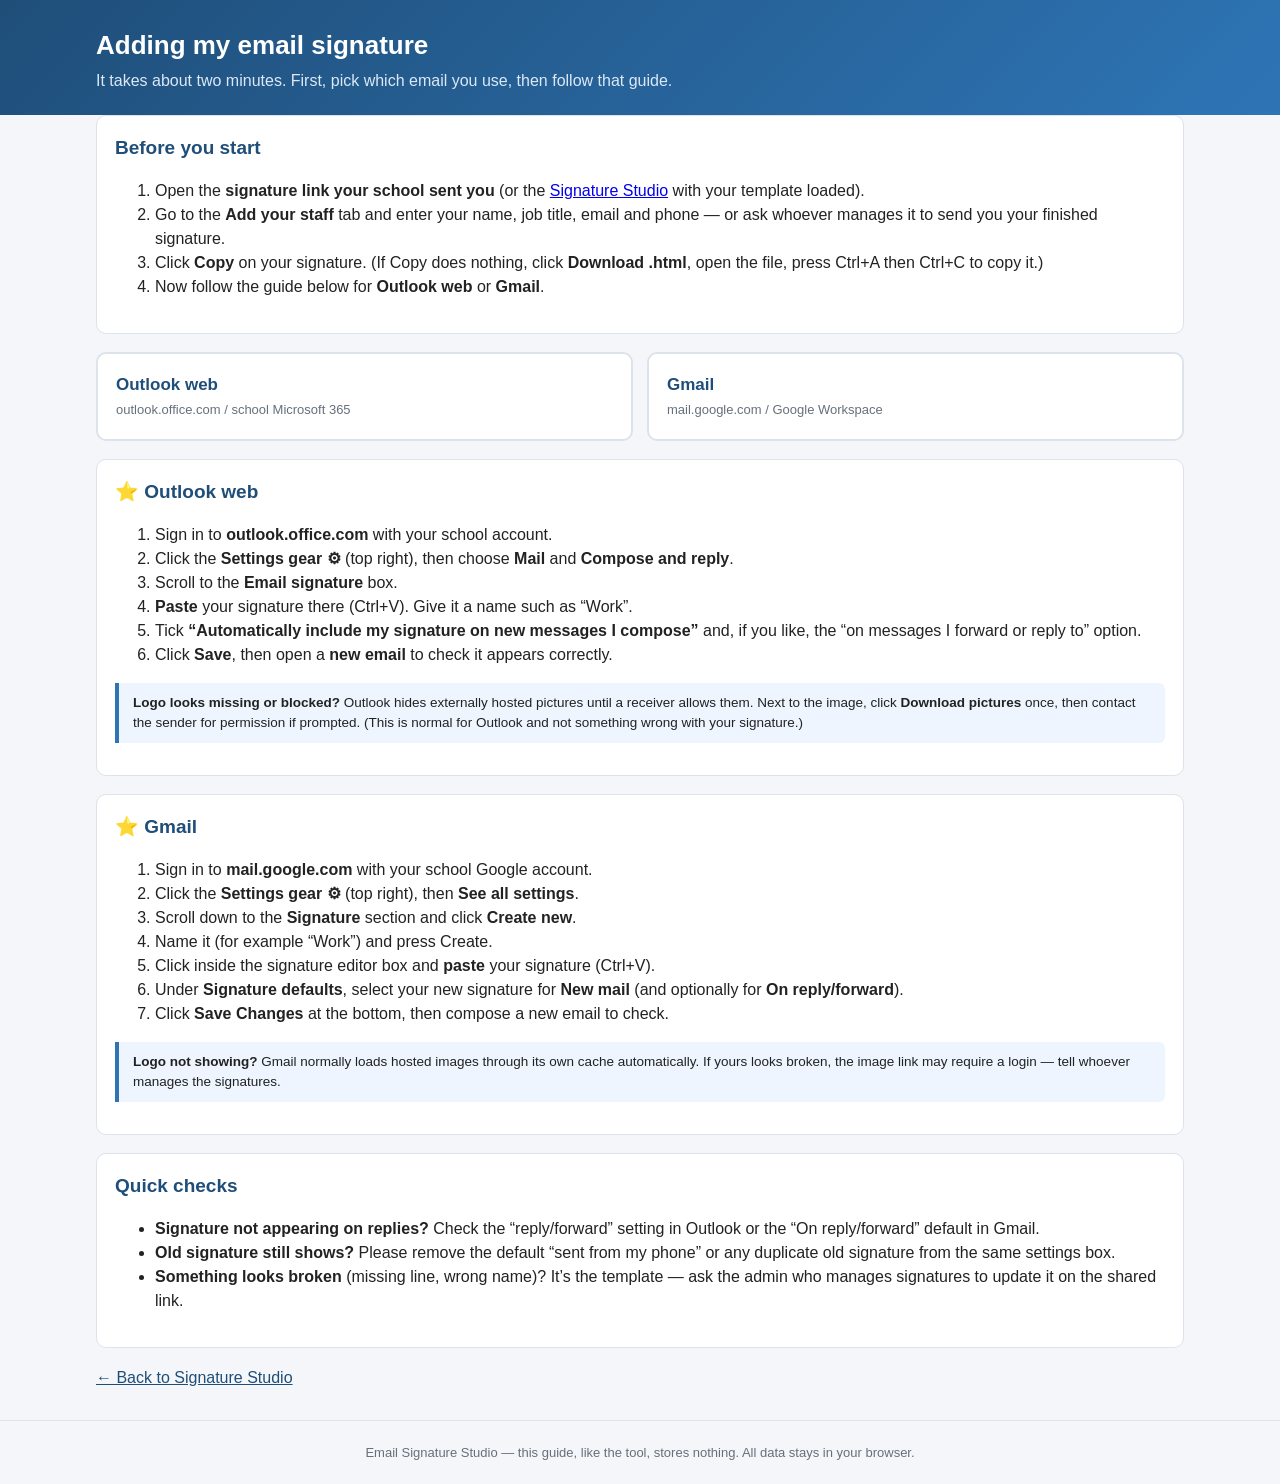
==== staff-guide.html @ f079d38e "Email Signature Studio - static school signature generator" ====
<!doctype html>
<html lang="en-GB">
<head>
  <meta charset="utf-8">
  <meta name="viewport" content="width=device-width, initial-scale=1">
  <title>Staff guide &mdash; add your email signature</title>
  <meta name="description" content="How to add your school email signature &mdash; choose Outlook web or Gmail and follow the steps.">
  <link rel="stylesheet" href="css/style.css?v=4">
</head>
<body>

  <header class="top">
    <div class="container">
      <h1>Adding my email signature</h1>
      <p class="tagline">It takes about two minutes. First, pick which email you use, then follow that guide.</p>
    </div>
  </header>

  <div class="container">

    <section class="panel" id="before-you-start">
      <h2>Before you start</h2>
      <ol>
        <li>Open the <strong>signature link your school sent you</strong> (or the <a href="index.html">Signature Studio</a> with your template loaded).</li>
        <li>Go to the <strong>Add your staff</strong> tab and enter your name, job title, email and phone &mdash; or ask whoever manages it to send you your finished signature.</li>
        <li>Click <strong>Copy</strong> on your signature. (If Copy does nothing, click <strong>Download .html</strong>, open the file, press Ctrl+A then Ctrl+C to copy it.)</li>
        <li>Now follow the guide below for <strong>Outlook web</strong> or <strong>Gmail</strong>.</li>
      </ol>
    </section>

    <nav class="choice-cards">
      <a href="#outlook" class="choice-card">
        <span class="choice-title">Outlook web</span>
        <span class="choice-sub">outlook.office.com / school Microsoft 365</span>
      </a>
      <a href="#gmail" class="choice-card">
        <span class="choice-title">Gmail</span>
        <span class="choice-sub">mail.google.com / Google Workspace</span>
      </a>
    </nav>

    <!-- OUTLOOK -->
    <section class="panel" id="outlook">
      <h2>&#11088; Outlook web</h2>
      <ol>
        <li>Sign in to <strong>outlook.office.com</strong> with your school account.</li>
        <li>Click the <strong>Settings gear &#9881;</strong> (top right), then choose <strong>Mail</strong> and <strong>Compose and reply</strong>.</li>
        <li>Scroll to the <strong>Email signature</strong> box.</li>
        <li><strong>Paste</strong> your signature there (Ctrl+V). Give it a name such as &ldquo;Work&rdquo;.</li>
        <li>Tick <strong>&ldquo;Automatically include my signature on new messages I compose&rdquo;</strong> and, if you like, the &ldquo;on messages I forward or reply to&rdquo; option.</li>
        <li>Click <strong>Save</strong>, then open a <strong>new email</strong> to check it appears correctly.</li>
      </ol>
      <div class="tip">
        <strong>Logo looks missing or blocked?</strong> Outlook hides externally hosted pictures until a receiver allows them. Next to the image, click <strong>Download pictures</strong> once, then contact the sender for permission if prompted. (This is normal for Outlook and not something wrong with your signature.)
      </div>
    </section>

    <!-- GMAIL -->
    <section class="panel" id="gmail">
      <h2>&#11088; Gmail</h2>
      <ol>
        <li>Sign in to <strong>mail.google.com</strong> with your school Google account.</li>
        <li>Click the <strong>Settings gear &#9881;</strong> (top right), then <strong>See all settings</strong>.</li>
        <li>Scroll down to the <strong>Signature</strong> section and click <strong>Create new</strong>.</li>
        <li>Name it (for example &ldquo;Work&rdquo;) and press Create.</li>
        <li>Click inside the signature editor box and <strong>paste</strong> your signature (Ctrl+V).</li>
        <li>Under <strong>Signature defaults</strong>, select your new signature for <strong>New mail</strong> (and optionally for <strong>On reply/forward</strong>).</li>
        <li>Click <strong>Save Changes</strong> at the bottom, then compose a new email to check.</li>
      </ol>
      <div class="tip">
        <strong>Logo not showing?</strong> Gmail normally loads hosted images through its own cache automatically. If yours looks broken, the image link may require a login &mdash; tell whoever manages the signatures.
      </div>
    </section>

    <section class="panel">
      <h2>Quick checks</h2>
      <ul>
        <li><strong>Signature not appearing on replies?</strong> Check the &ldquo;reply/forward&rdquo; setting in Outlook or the &ldquo;On reply/forward&rdquo; default in Gmail.</li>
        <li><strong>Old signature still shows?</strong> Please remove the default &ldquo;sent from my phone&rdquo; or any duplicate old signature from the same settings box.</li>
        <li><strong>Something looks broken</strong> (missing line, wrong name)? It&rsquo;s the template &mdash; ask the admin who manages signatures to update it on the shared link.</li>
      </ul>
    </section>

    <nav class="back-link">
      <a href="index.html">&larr; Back to Signature Studio</a>
    </nav>
  </div>

  <footer class="foot">
    <div class="container">
      Email Signature Studio &mdash; this guide, like the tool, stores nothing. All data stays in your browser.
    </div>
  </footer>

</body>
</html>
---- css/style.css ----
:root{
  --primary: #1f4e79;
  --accent: #2e75b6;
  --bg: #f4f6f9;
  --card: #ffffff;
  --text: #222222;
  --muted: #66707a;
  --border: #dde3ea;
  --ok: #2f7d32;
  --warn: #b26a00;
}

*{ box-sizing: border-box; }

body{
  margin: 0;
  font-family: 'Segoe UI', Roboto, Arial, Helvetica, sans-serif;
  background: var(--bg);
  color: var(--text);
  line-height: 1.5;
}

.container{ max-width: 1120px; margin: 0 auto; padding: 0 16px; }

header.top{
  background: linear-gradient(135deg, #1f4e79, #2e75b6);
  color: #fff;
  padding: 26px 0 22px;
}
header.top h1{ margin: 0 0 4px; font-size: 26px; }
.tagline{ margin: 0; color: #dbe9f7; }
.privacy-note{
  margin: 12px 0 0;
  font-size: 13px;
  background: rgba(255,255,255,.12);
  border-radius: 6px;
  padding: 8px 12px;
  display: inline-block;
}

.tabs{
  display: flex;
  gap: 8px;
  flex-wrap: wrap;
  margin: 18px 0;
}
.tab-btn{
  font: inherit;
  border: 1px solid var(--border);
  background: var(--card);
  color: var(--primary);
  padding: 10px 16px;
  border-radius: 8px;
  cursor: pointer;
  text-decoration: none;
}
.tab-btn.active{
  background: var(--primary);
  color: #fff;
  border-color: var(--primary);
}
.tab-link{ text-decoration: none; margin-left: auto; }

.tab-panel{ display: none; }
.tab-panel.active{ display: block; }

.grid{ display: grid; grid-template-columns: 1fr 1fr; gap: 16px; }
.small-grid{ grid-template-columns: 1fr 1fr; gap: 10px; }
@media (max-width: 860px){
  .grid{ grid-template-columns: 1fr; }
}

.panel{
  background: var(--card);
  border: 1px solid var(--border);
  border-radius: 10px;
  padding: 18px;
  margin-bottom: 18px;
}
.panel h2{ margin: 0 0 14px; font-size: 19px; color: var(--primary); }
.panel h3{ margin: 18px 0 8px; font-size: 15px; }
.mt{ margin-top: 18px !important; }

.field{ margin-bottom: 12px; }
.field label{ display: block; font-weight: 600; font-size: 13px; margin-bottom: 4px; color: #333c46; }
input[type="text"], textarea{
  width: 100%;
  box-sizing: border-box;
  padding: 8px 10px;
  border: 1px solid var(--border);
  border-radius: 6px;
  font: inherit;
}
input[type="text"]:focus, textarea:focus{
  outline: 2px solid var(--accent);
  outline-offset: -1px;
}
textarea{
  font-family: Consolas, 'Courier New', monospace;
  font-size: 13px;
  min-height: 380px;
  resize: vertical;
  line-height: 1.45;
}

.btn{
  font: inherit;
  background: var(--primary);
  color: #fff;
  border: 0;
  padding: 9px 16px;
  border-radius: 6px;
  cursor: pointer;
  display: inline-block;
}
.btn:hover{ filter: brightness(1.08); }
.btn.ghost{
  background: #fff;
  color: var(--primary);
  border: 1px solid var(--primary);
}
.btn.danger-ghost{
  background: #fff;
  color: #b3261e;
  border: 1px solid #c9a09c;
}

.row-inline{ display: flex; align-items: center; gap: 10px; flex-wrap: wrap; }
.hint{ font-size: 12.5px; color: var(--muted); }
.hint code, code{ background: #eef1f5; padding: 1px 5px; border-radius: 4px; font-size: 12px; }

.chips{ display: flex; flex-wrap: wrap; gap: 6px; margin: 6px 0 10px; }
.chip{
  font: inherit;
  font-size: 12.5px;
  background: #eef4fb;
  color: var(--primary);
  border: 1px solid #c6d8ea;
  border-radius: 999px;
  padding: 4px 11px;
  cursor: pointer;
}
.chip:hover{ background: #d9e8f7; }

.save-row{ display: flex; gap: 8px; flex-wrap: wrap; align-items: center; margin-top: 12px; }

#results-bar{ margin-bottom: 6px; }
.checkbox{ font-size: 13px; color: var(--muted); display: inline-flex; align-items: center; gap: 6px; cursor: pointer; }

details.advanced{
  margin-top: 18px;
  border: 1px dashed var(--border);
  border-radius: 8px;
  padding: 10px 12px;
}
details.advanced summary{
  cursor: pointer;
  font-weight: 600;
  color: var(--primary);
  font-size: 14px;
  user-select: none;
}
details.advanced summary:hover{ text-decoration: underline; }
details.advanced[open]{ border-style: solid; }

.preview-frame{
  width: 100%;
  height: 300px;
  border: 1px solid var(--border);
  border-radius: 8px;
  background: #fff;
}

.tip{
  background: #eef5ff;
  border-left: 4px solid var(--accent);
  padding: 10px 14px;
  border-radius: 0 6px 6px 0;
  margin: 14px 0;
  font-size: 13.5px;
}
.tip ul{ margin: 6px 0 0; padding-left: 18px; }
.tip li{ margin: 3px 0; }

.toast{
  min-height: 18px;
  font-size: 13px;
  margin: 10px 0 0;
  color: var(--ok);
}

.card{
  border: 1px solid var(--border);
  border-radius: 10px;
  background: #fff;
  margin-bottom: 14px;
  padding: 12px;
}
.card-head{ display: flex; justify-content: space-between; gap: 10px; align-items: baseline; flex-wrap: wrap; }
.card-head h4{ margin: 0; font-size: 14.5px; }
.card-head .who{ color: var(--muted); font-size: 12.5px; }
.card .preview-frame{ height: 150px; margin: 10px 0; }
.card-actions{ display: flex; gap: 8px; flex-wrap: wrap; }

.empty-hint{ color: var(--muted); font-size: 13.5px; }

.faq p{ background: #fbfcfe; border: 1px solid var(--border); border-radius: 8px; padding: 10px 12px; font-size: 13.5px; }

.choice-cards{ display: grid; grid-template-columns: 1fr 1fr; gap: 14px; margin: 18px 0; }
@media (max-width: 640px){ .choice-cards{ grid-template-columns: 1fr; } }
.choice-card{
  display: block;
  background: var(--card);
  border: 2px solid var(--border);
  border-radius: 10px;
  padding: 18px;
  text-decoration: none;
  color: var(--text);
}
.choice-card:hover{ border-color: var(--accent); }
.choice-title{ display: block; font-size: 17px; font-weight: 700; color: var(--primary); }
.choice-sub{ font-size: 13px; color: var(--muted); }

.back-link{ margin: 8px 0 26px; }
.back-link a{ color: var(--primary); }

.foot{
  margin-top: 30px;
  padding: 22px 0;
  border-top: 1px solid var(--border);
  color: var(--muted);
  font-size: 13px;
  text-align: center;
}
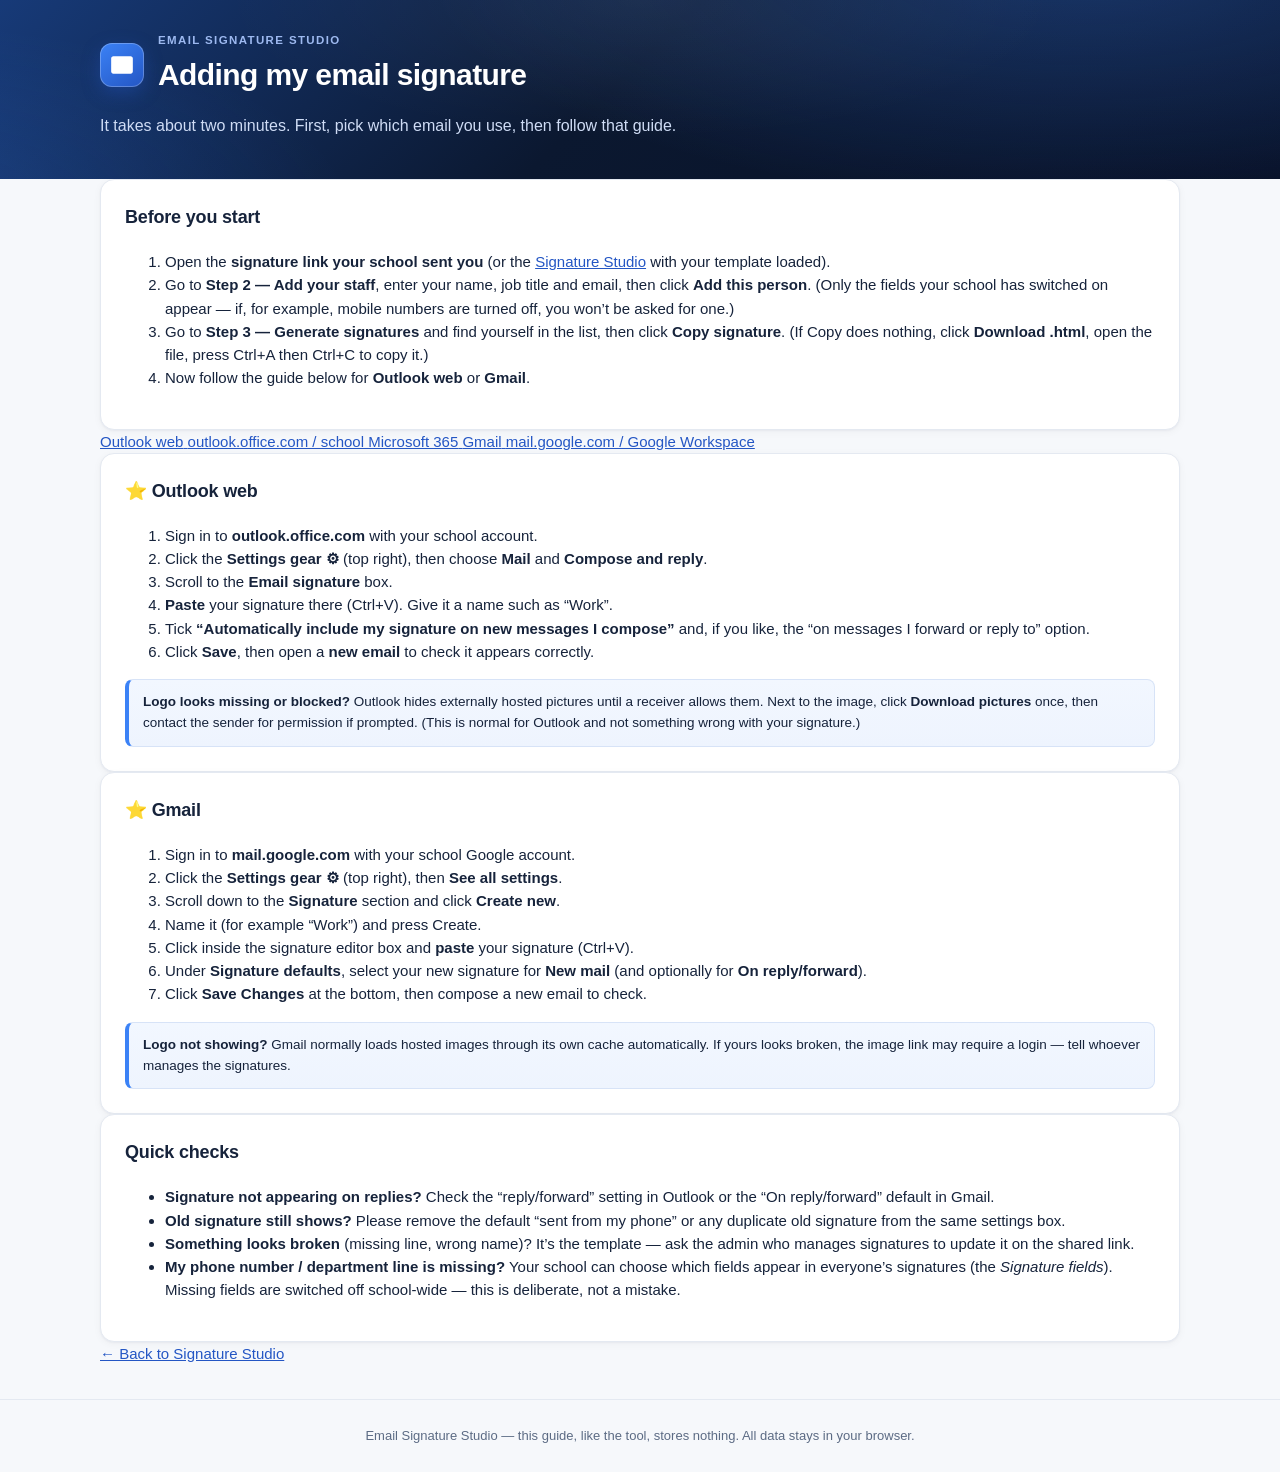
==== commit 8f41c131: "Add 3-step workflow with field controls, staff table and signature exports" ====
--- a/staff-guide.html
+++ b/staff-guide.html
@@ -1,17 +1,25 @@
-<!doctype html>
+﻿<!doctype html>
 <html lang="en-GB">
 <head>
   <meta charset="utf-8">
   <meta name="viewport" content="width=device-width, initial-scale=1">
   <title>Staff guide &mdash; add your email signature</title>
   <meta name="description" content="How to add your school email signature &mdash; choose Outlook web or Gmail and follow the steps.">
-  <link rel="stylesheet" href="css/style.css?v=4">
+  <link rel="stylesheet" href="css/style.css?v=7">
 </head>
 <body>
 
-  <header class="top">
+<header class="top">
     <div class="container">
-      <h1>Adding my email signature</h1>
+      <div class="brand">
+        <a class="mark" href="index.html" aria-label="Email Signature Studio home" title="Back to Email Signature Studio">
+          <svg viewBox="0 0 24 24"><path d="M20 4H4c-1.1 0-2 .9-2 2v12c0 1.1.9 2 2 2h16c1.1 0 2-.9 2-2V6c0-1.1-.9-2-2-2zm0 2 0 .1L12 12 4 6.1V6l8 5.9L20 6z"/><path d="M4 8.5 12 14l8-5.5V18H4V8.5z"/></svg>
+        </a>
+        <div>
+          <p class="eyebrow">Email Signature Studio</p>
+          <h1>Adding my email signature</h1>
+        </div>
+      </div>
       <p class="tagline">It takes about two minutes. First, pick which email you use, then follow that guide.</p>
     </div>
   </header>
@@ -19,11 +27,11 @@
   <div class="container">
 
     <section class="panel" id="before-you-start">
-      <h2>Before you start</h2>
+<h2>Before you start</h2>
       <ol>
         <li>Open the <strong>signature link your school sent you</strong> (or the <a href="index.html">Signature Studio</a> with your template loaded).</li>
-        <li>Go to the <strong>Add your staff</strong> tab and enter your name, job title, email and phone &mdash; or ask whoever manages it to send you your finished signature.</li>
-        <li>Click <strong>Copy</strong> on your signature. (If Copy does nothing, click <strong>Download .html</strong>, open the file, press Ctrl+A then Ctrl+C to copy it.)</li>
+        <li>Go to <strong>Step 2 &mdash; Add your staff</strong>, enter your name, job title and email, then click <strong>Add this person</strong>. (Only the fields your school has switched on appear &mdash; if, for example, mobile numbers are turned off, you won&rsquo;t be asked for one.)</li>
+        <li>Go to <strong>Step 3 &mdash; Generate signatures</strong> and find yourself in the list, then click <strong>Copy signature</strong>. (If Copy does nothing, click <strong>Download .html</strong>, open the file, press Ctrl+A then Ctrl+C to copy it.)</li>
         <li>Now follow the guide below for <strong>Outlook web</strong> or <strong>Gmail</strong>.</li>
       </ol>
     </section>
@@ -78,6 +86,7 @@
         <li><strong>Signature not appearing on replies?</strong> Check the &ldquo;reply/forward&rdquo; setting in Outlook or the &ldquo;On reply/forward&rdquo; default in Gmail.</li>
         <li><strong>Old signature still shows?</strong> Please remove the default &ldquo;sent from my phone&rdquo; or any duplicate old signature from the same settings box.</li>
         <li><strong>Something looks broken</strong> (missing line, wrong name)? It&rsquo;s the template &mdash; ask the admin who manages signatures to update it on the shared link.</li>
+        <li><strong>My phone number / department line is missing?</strong> Your school can choose which fields appear in everyone&rsquo;s signatures (the <em>Signature fields</em>). Missing fields are switched off school-wide &mdash; this is deliberate, not a mistake.</li>
       </ul>
     </section>
 
@@ -93,4 +102,4 @@
   </footer>
 
 </body>
-</html>+</html>
--- a/css/style.css
+++ b/css/style.css
@@ -1,234 +1,680 @@
 :root{
-  --primary: #1f4e79;
-  --accent: #2e75b6;
-  --bg: #f4f6f9;
-  --card: #ffffff;
-  --text: #222222;
-  --muted: #66707a;
-  --border: #dde3ea;
-  --ok: #2f7d32;
-  --warn: #b26a00;
+  --brand: #2456c4;
+  --brand-2: #3b82f6;
+  --navy: #0b1830;
+  --navy-2: #173a78;
+  --ink: #16233b;
+  --muted: #5c6b84;
+  --bg: #f6f8fb;
+  --surface: #ffffff;
+  --line: #e4e9f1;
+  --soft: #f0f4fa;
+  --ok: #178a4b;
+  --danger: #c0392b;
+  --shadow-sm: 0 1px 2px rgba(11,24,48,.04), 0 2px 8px rgba(11,24,48,.04);
+  --shadow-md: 0 1px 2px rgba(11,24,48,.05), 0 10px 24px rgba(11,24,48,.07);
+  --radius: 14px;
+  --radius-sm: 10px;
 }
 
 *{ box-sizing: border-box; }
+
+html{ -webkit-text-size-adjust: 100%; }
 
 body{
   margin: 0;
-  font-family: 'Segoe UI', Roboto, Arial, Helvetica, sans-serif;
+  font-family: "Segoe UI", Roboto, "Helvetica Neue", Arial, sans-serif;
   background: var(--bg);
-  color: var(--text);
-  line-height: 1.5;
-}
-
-.container{ max-width: 1120px; margin: 0 auto; padding: 0 16px; }
+  color: var(--ink);
+  line-height: 1.55;
+  font-size: 15px;
+  -webkit-font-smoothing: antialiased;
+}
+
+.container{ max-width: 1120px; margin: 0 auto; padding: 0 20px; }
+
+a{ color: var(--brand); }
+a:hover{ text-decoration: none; }
+
+/* ---------------- Header ---------------- */
 
 header.top{
-  background: linear-gradient(135deg, #1f4e79, #2e75b6);
+  position: relative;
   color: #fff;
-  padding: 26px 0 22px;
-}
-header.top h1{ margin: 0 0 4px; font-size: 26px; }
-.tagline{ margin: 0; color: #dbe9f7; }
-.privacy-note{
-  margin: 12px 0 0;
+  padding: 32px 0 40px;
+  overflow: hidden;
+  background:
+    radial-gradient(1100px 400px at 85% -20%, rgba(59,130,246,.30), transparent 60%),
+    radial-gradient(800px 320px at -10% 120%, rgba(59,130,246,.18), transparent 60%),
+    linear-gradient(135deg, var(--navy-2), var(--navy) 48%, #081127);
+}
+header.top::after{
+  content: "";
+  position: absolute;
+  inset: 0;
+  pointer-events: none;
+  background: radial-gradient(600px 200px at 50% 0%, rgba(255,255,255,.05), transparent 70%);
+}
+
+.brand{ display: flex; align-items: center; gap: 14px; }
+.mark{
+  width: 44px; height: 44px;
+  border-radius: 12px;
+  flex: 0 0 auto;
+  background: linear-gradient(145deg, var(--brand-2), var(--brand));
+  box-shadow: inset 0 0 0 1px rgba(255,255,255,.25), 0 6px 18px rgba(36,86,196,.40);
+  padding: 9px;
+}
+a.mark{ display: inline-block; text-decoration: none; }
+a.mark:hover{ filter: brightness(1.1); }
+.mark svg{ width: 100%; height: 100%; display: block; fill: #fff; }
+
+.eyebrow{
+  margin: 0 0 2px;
+  font-size: 11.5px;
+  font-weight: 700;
+  letter-spacing: .12em;
+  text-transform: uppercase;
+  color: #9db9f0;
+}
+
+header.top h1{
+  margin: 0;
+  font-size: 30px;
+  font-weight: 750;
+  letter-spacing: -.02em;
+}
+
+.tagline{
+  margin: 16px 0 0;
+  color: #cfdcf5;
+  font-size: 16px;
+}
+
+.badges{
+  list-style: none;
+  display: flex;
+  flex-wrap: wrap;
+  gap: 8px;
+  margin: 18px 0 0;
+  padding: 0;
+  position: relative;
+}
+.badge{
+  display: inline-flex;
+  align-items: center;
+  gap: 6px;
+  font-size: 12.5px;
+  font-weight: 600;
+  color: #eef4ff;
+  background: rgba(255,255,255,.10);
+  border: 1px solid rgba(255,255,255,.22);
+  border-radius: 999px;
+  padding: 5px 12px;
+}
+.badge svg{ width: 13px; height: 13px; fill: #a9c4f7; }
+
+/* ---------------- Stepper ---------------- */
+
+.stepper{
+  list-style: none;
+  display: grid;
+  grid-template-columns: repeat(3, 1fr);
+  gap: 0;
+  margin: 20px 0 0;
+  padding: 0;
+  background: var(--surface);
+  border: 1px solid var(--line);
+  border-radius: var(--radius);
+  box-shadow: var(--shadow-sm);
+  overflow: hidden;
+}
+.stepper li{ position: relative; }
+.stepper li + li::before{
+  content: "";
+  position: absolute;
+  left: 0;
+  top: 50%;
+  transform: translateY(-50%);
+  width: 1px;
+  height: 34px;
+  background: var(--line);
+}
+.stepper button{
+  display: flex;
+  align-items: center;
+  gap: 11px;
+  width: 100%;
+  padding: 13px 16px;
+  border: 0;
+  background: transparent;
+  font: inherit;
+  text-align: left;
+  cursor: pointer;
+  transition: background .15s ease;
+}
+.stepper button:hover{ background: var(--soft); }
+.stepper .num{
+  flex: 0 0 auto;
+  width: 26px;
+  height: 26px;
+  border-radius: 50%;
+  display: inline-flex;
+  align-items: center;
+  justify-content: center;
   font-size: 13px;
-  background: rgba(255,255,255,.12);
-  border-radius: 6px;
-  padding: 8px 12px;
-  display: inline-block;
-}
+  font-weight: 700;
+  color: var(--muted);
+  background: #eef2f8;
+  transition: all .15s ease;
+}
+.stepper .label{
+  display: block;
+  font-weight: 700;
+  font-size: 14px;
+  color: var(--muted);
+  transition: color .15s ease;
+}
+.stepper .sub{ display: block; font-size: 11.5px; color: var(--muted); }
+.stepper li.active button .num,
+.stepper li.active button .label{ color: var(--brand); }
+.stepper li.active .num{
+  background: linear-gradient(145deg, var(--brand-2), var(--brand));
+  color: #fff;
+  box-shadow: 0 4px 10px rgba(36,86,196,.35);
+}
+.stepper li.done .num{
+  background: var(--ok);
+  color: #fff;
+}
+.stepper li.done .num::after{ content: "\2713"; font-size: 13px; }
+.stepper li.done .label{ color: var(--ink); }
+@media (max-width: 640px){
+  .stepper{ grid-template-columns: 1fr; }
+  .stepper li + li::before{ display: none; }
+}
+
+/* ---------------- Tabs ---------------- */
 
 .tabs{
   display: flex;
-  gap: 8px;
+  gap: 4px;
   flex-wrap: wrap;
-  margin: 18px 0;
+  margin: 12px 0 20px;
+  padding: 4px;
+  background: var(--surface);
+  border: 1px solid var(--line);
+  border-radius: 12px;
+  box-shadow: var(--shadow-sm);
 }
 .tab-btn{
   font: inherit;
-  border: 1px solid var(--border);
-  background: var(--card);
-  color: var(--primary);
-  padding: 10px 16px;
-  border-radius: 8px;
+  font-weight: 600;
+  font-size: 14px;
+  border: 0;
+  background: transparent;
+  color: var(--muted);
+  padding: 9px 15px;
+  border-radius: 9px;
   cursor: pointer;
   text-decoration: none;
-}
+  transition: background .15s ease, color .15s ease;
+}
+.tab-btn:hover{ background: var(--soft); color: var(--ink); }
 .tab-btn.active{
-  background: var(--primary);
-  color: #fff;
-  border-color: var(--primary);
-}
-.tab-link{ text-decoration: none; margin-left: auto; }
+  background: #eef4ff;
+  color: var(--brand);
+}
+.tab-link{ margin-left: auto; display: inline-flex; align-items: center; gap: 7px; }
+.tab-link svg{ width: 14px; height: 14px; fill: currentColor; }
+
+/* ---------------- Panels & layout ---------------- */
 
 .tab-panel{ display: none; }
-.tab-panel.active{ display: block; }
-
-.grid{ display: grid; grid-template-columns: 1fr 1fr; gap: 16px; }
-.small-grid{ grid-template-columns: 1fr 1fr; gap: 10px; }
-@media (max-width: 860px){
+.tab-panel.active{ display: block; animation: fadeIn .22s ease; }
+
+@keyframes fadeIn{
+  from{ opacity: 0; transform: translateY(4px); }
+  to{ opacity: 1; transform: none; }
+}
+
+.grid{ display: grid; grid-template-columns: 1fr 1fr; gap: 18px; align-items: start; }
+.small-grid{ grid-template-columns: 1fr 1fr; gap: 12px 14px; }
+@media (max-width: 900px){
   .grid{ grid-template-columns: 1fr; }
 }
 
 .panel{
-  background: var(--card);
-  border: 1px solid var(--border);
-  border-radius: 10px;
-  padding: 18px;
-  margin-bottom: 18px;
-}
-.panel h2{ margin: 0 0 14px; font-size: 19px; color: var(--primary); }
-.panel h3{ margin: 18px 0 8px; font-size: 15px; }
-.mt{ margin-top: 18px !important; }
-
-.field{ margin-bottom: 12px; }
-.field label{ display: block; font-weight: 600; font-size: 13px; margin-bottom: 4px; color: #333c46; }
+  background: var(--surface);
+  border: 1px solid var(--line);
+  border-radius: var(--radius);
+  padding: 24px;
+  box-shadow: var(--shadow-sm);
+}
+.panel h2{
+  margin: 0 0 18px;
+  font-size: 18px;
+  font-weight: 750;
+  letter-spacing: -.01em;
+  color: var(--ink);
+}
+.block{ margin-bottom: 22px; }
+.block h3{ margin: 0 0 10px; font-size: 15px; font-weight: 750; }
+.block h3 .hint{ font-weight: 600; }
+.panel h3{ margin: 22px 0 8px; font-size: 15px; font-weight: 750; }
+.mt{ margin-top: 22px !important; }
+.mt-s{ margin-top: 14px; }
+
+.next-row{
+  display: flex;
+  justify-content: flex-end;
+  margin-top: 22px;
+  padding-top: 16px;
+  border-top: 1px solid var(--line);
+}
+@media (max-width: 640px){ .next-row{ justify-content: stretch; } .next-row .btn{ width: 100%; justify-content: center; } }
+
+/* ---------------- Fields ---------------- */
+
+.field{ margin-bottom: 14px; }
+.field label{
+  display: block;
+  font-weight: 600;
+  font-size: 13px;
+  margin-bottom: 5px;
+  color: #2c3a55;
+}
 input[type="text"], textarea{
   width: 100%;
   box-sizing: border-box;
-  padding: 8px 10px;
-  border: 1px solid var(--border);
-  border-radius: 6px;
+  padding: 10px 12px;
+  border: 1px solid #cfd8e6;
+  border-radius: var(--radius-sm);
   font: inherit;
-}
+  color: var(--ink);
+  background: #fff;
+  transition: border-color .15s ease, box-shadow .15s ease;
+}
+input[type="text"]::placeholder{ color: #9aa8bd; }
 input[type="text"]:focus, textarea:focus{
-  outline: 2px solid var(--accent);
-  outline-offset: -1px;
+  outline: none;
+  border-color: var(--brand);
+  box-shadow: 0 0 0 3px rgba(36,86,196,.14);
 }
 textarea{
-  font-family: Consolas, 'Courier New', monospace;
+  font-family: Consolas, "Courier New", monospace;
   font-size: 13px;
-  min-height: 380px;
+  line-height: 1.5;
+  min-height: 320px;
   resize: vertical;
-  line-height: 1.45;
-}
+  background: #fbfcfe;
+}
+input[type="color"]{
+  width: 48px; height: 40px;
+  border: 1px solid #cfd8e6;
+  border-radius: var(--radius-sm);
+  padding: 3px;
+  background: #fff;
+  cursor: pointer;
+}
+
+/* ---------------- Buttons ---------------- */
 
 .btn{
   font: inherit;
-  background: var(--primary);
+  font-weight: 650;
+  font-size: 14px;
   color: #fff;
+  background: var(--brand);
   border: 0;
-  padding: 9px 16px;
-  border-radius: 6px;
-  cursor: pointer;
-  display: inline-block;
-}
-.btn:hover{ filter: brightness(1.08); }
+  border-radius: 999px;
+  padding: 10px 18px;
+  cursor: pointer;
+  display: inline-flex;
+  align-items: center;
+  gap: 7px;
+  transition: background .12s ease, box-shadow .12s ease, transform .12s ease;
+}
+.btn:hover{ background: #1e4ab0; box-shadow: 0 4px 12px rgba(36,86,196,.28); }
+.btn:active{ transform: translateY(1px); }
+.btn:disabled{ opacity: .6; cursor: default; box-shadow: none; }
 .btn.ghost{
   background: #fff;
-  color: var(--primary);
-  border: 1px solid var(--primary);
-}
+  color: var(--brand);
+  box-shadow: inset 0 0 0 1px #c9d8f2;
+}
+.btn.ghost:hover{ background: #f4f8ff; box-shadow: inset 0 0 0 1px var(--brand); }
 .btn.danger-ghost{
   background: #fff;
-  color: #b3261e;
-  border: 1px solid #c9a09c;
-}
+  color: var(--danger);
+  box-shadow: inset 0 0 0 1px #e3c0bb;
+}
+.btn.danger-ghost:hover{ background: #fdf4f3; box-shadow: inset 0 0 0 1px var(--danger); }
+
+.link-btn{
+  font: inherit;
+  font-size: 13px;
+  font-weight: 600;
+  color: var(--brand);
+  background: none;
+  border: 0;
+  padding: 2px 6px;
+  cursor: pointer;
+  border-radius: 5px;
+}
+.link-btn:hover{ background: #eef4ff; }
+.link-btn.action-delete{ color: var(--danger); }
+.link-btn.action-delete:hover{ background: #fdf1f0; }
 
 .row-inline{ display: flex; align-items: center; gap: 10px; flex-wrap: wrap; }
-.hint{ font-size: 12.5px; color: var(--muted); }
-.hint code, code{ background: #eef1f5; padding: 1px 5px; border-radius: 4px; font-size: 12px; }
-
-.chips{ display: flex; flex-wrap: wrap; gap: 6px; margin: 6px 0 10px; }
+.hint{ font-size: 12.5px; color: var(--muted); line-height: 1.55; }
+.hint code, code{ background: var(--soft); padding: 1px 6px; border-radius: 5px; font-size: 12px; color: #33415e; }
+
+/* ---------------- Signature field toggles ---------------- */
+
+#field-toggles{
+  display: grid;
+  grid-template-columns: 1fr 1fr;
+  gap: 8px 14px;
+}
+@media (max-width: 640px){ #field-toggles{ grid-template-columns: 1fr; } }
+
+.field-toggle{
+  display: flex;
+  align-items: center;
+  gap: 11px;
+  padding: 9px 12px;
+  border: 1px solid var(--line);
+  border-radius: var(--radius-sm);
+  background: #fff;
+  cursor: pointer;
+  transition: border-color .15s ease, background .15s ease;
+  user-select: none;
+}
+.field-toggle:hover{ border-color: #c4d3ec; background: #fbfcff; }
+.field-toggle input{
+  position: absolute;
+  width: 1px;
+  height: 1px;
+  opacity: 0;
+  margin: 0;
+}
+.toggle-track{
+  flex: 0 0 auto;
+  width: 38px;
+  height: 22px;
+  border-radius: 999px;
+  background: #d6deeb;
+  position: relative;
+  transition: background .15s ease;
+}
+.toggle-track::after{
+  content: "";
+  position: absolute;
+  top: 2px;
+  left: 2px;
+  width: 18px;
+  height: 18px;
+  border-radius: 50%;
+  background: #fff;
+  box-shadow: 0 1px 3px rgba(11,24,48,.25);
+  transition: transform .15s ease;
+}
+.field-toggle input:checked + .toggle-track{ background: var(--brand); }
+.field-toggle input:checked + .toggle-track::after{ transform: translateX(16px); }
+.field-toggle input:focus-visible + .toggle-track{ box-shadow: 0 0 0 3px rgba(36,86,196,.25); }
+.toggle-text{ display: flex; flex-direction: column; line-height: 1.25; }
+.toggle-title{ font-weight: 650; font-size: 14px; color: var(--ink); }
+.toggle-group{
+  font-size: 11px;
+  color: var(--muted);
+  font-weight: 600;
+  margin-top: 1px;
+}
+.toggle-group::before{ content: ""; display: inline-block; width: 6px; height: 6px; border-radius: 50%; background: #b6c2d6; margin-right: 5px; vertical-align: 1px; }
+.field-toggle:has(input:checked) .toggle-group::before{ background: var(--brand-2); }
+
+/* ---------------- Privacy banner ---------------- */
+
+.privacy-banner{
+  display: flex;
+  gap: 13px;
+  align-items: flex-start;
+  background: #eef4fe;
+  border: 1px solid #d3e1f7;
+  border-radius: var(--radius);
+  padding: 14px 16px;
+  margin-bottom: 18px;
+}
+.pb-icon{ font-size: 20px; line-height: 1.3; }
+.pb-body > strong{ font-size: 14px; color: var(--ink); }
+.pb-body p{ margin: 3px 0 0; font-size: 13px; color: var(--muted); }
+.pb-body details{ margin-top: 8px; }
+.pb-body summary{ cursor: pointer; font-size: 12.5px; font-weight: 650; color: var(--brand); }
+.pb-body summary:hover{ text-decoration: underline; }
+.pb-body details[open] summary{ margin-bottom: 6px; }
+
+/* ---------------- Chips & advanced ---------------- */
+
+.chips{ display: flex; flex-wrap: wrap; gap: 6px; margin: 8px 0 12px; }
 .chip{
   font: inherit;
   font-size: 12.5px;
-  background: #eef4fb;
-  color: var(--primary);
-  border: 1px solid #c6d8ea;
+  font-weight: 600;
+  color: #3c4f77;
+  background: var(--surface);
+  border: 1px solid var(--line);
   border-radius: 999px;
-  padding: 4px 11px;
-  cursor: pointer;
-}
-.chip:hover{ background: #d9e8f7; }
-
-.save-row{ display: flex; gap: 8px; flex-wrap: wrap; align-items: center; margin-top: 12px; }
-
-#results-bar{ margin-bottom: 6px; }
-.checkbox{ font-size: 13px; color: var(--muted); display: inline-flex; align-items: center; gap: 6px; cursor: pointer; }
+  padding: 5px 12px;
+  cursor: pointer;
+  transition: all .12s ease;
+}
+.chip:hover{ border-color: var(--brand); color: var(--brand); background: #f4f8ff; }
+
+.save-row{ display: flex; gap: 8px; flex-wrap: wrap; align-items: center; margin-bottom: 12px; }
 
 details.advanced{
-  margin-top: 18px;
-  border: 1px dashed var(--border);
-  border-radius: 8px;
-  padding: 10px 12px;
-}
+  border: 1px dashed #ccd6e5;
+  border-radius: var(--radius-sm);
+  padding: 12px 14px;
+  background: #fbfcfe;
+}
+details.advanced[open]{ background: var(--surface); border-style: solid; border-color: var(--line); }
 details.advanced summary{
   cursor: pointer;
-  font-weight: 600;
-  color: var(--primary);
+  font-weight: 700;
+  color: var(--brand);
   font-size: 14px;
   user-select: none;
-}
+  display: inline-flex;
+  align-items: center;
+  gap: 8px;
+}
+details.advanced summary svg{ width: 14px; height: 14px; fill: var(--brand); }
 details.advanced summary:hover{ text-decoration: underline; }
-details.advanced[open]{ border-style: solid; }
-
+details.advanced summary::-webkit-details-marker{ display: none; }
+
+/* ---------------- Toast ---------------- */
+
+.toast{
+  min-height: 20px;
+  font-size: 13px;
+  margin: 12px 0 0;
+  color: var(--ok);
+  font-weight: 600;
+}
+
+/* ---------------- Email-style preview ---------------- */
+
+.email-frame{
+  border: 1px solid var(--line);
+  border-radius: var(--radius-sm);
+  background: #fff;
+  box-shadow: var(--shadow-sm);
+  overflow: hidden;
+}
+.email-bar{
+  display: flex;
+  gap: 8px;
+  align-items: center;
+  flex-wrap: wrap;
+  padding: 8px 14px;
+  background: #f5f7fb;
+  border-bottom: 1px solid var(--line);
+  font-size: 12px;
+  color: var(--muted);
+}
+.email-bar span{
+  background: #fff;
+  border: 1px solid var(--line);
+  border-radius: 6px;
+  padding: 2px 8px;
+  font-weight: 600;
+}
+.email-canvas{
+  background:
+    radial-gradient(#e8edf6 1px, transparent 1px);
+  background-size: 14px 14px;
+  padding: 14px;
+}
 .preview-frame{
   width: 100%;
-  height: 300px;
-  border: 1px solid var(--border);
+  height: 320px;
+  border: 1px solid var(--line);
   border-radius: 8px;
   background: #fff;
-}
+  box-shadow: var(--shadow-sm);
+}
+.sig-frame{ height: 160px; margin: 12px 0; }
+
+/* ---------------- Tips ---------------- */
 
 .tip{
-  background: #eef5ff;
-  border-left: 4px solid var(--accent);
-  padding: 10px 14px;
-  border-radius: 0 6px 6px 0;
-  margin: 14px 0;
+  background: linear-gradient(180deg, #f2f7ff, #eef4fe);
+  border: 1px solid #d7e3f7;
+  border-left: 4px solid var(--brand-2);
+  border-radius: 8px;
+  padding: 12px 14px;
+  margin: 16px 0 0;
   font-size: 13.5px;
 }
 .tip ul{ margin: 6px 0 0; padding-left: 18px; }
 .tip li{ margin: 3px 0; }
 
-.toast{
-  min-height: 18px;
+/* ---------------- Staff table ---------------- */
+
+.table-wrap{ overflow-x: auto; margin-top: 6px; }
+.staff-table{ width: 100%; border-collapse: collapse; font-size: 13.5px; }
+.staff-table th{
+  text-align: left;
+  font-size: 11px;
+  font-weight: 700;
+  text-transform: uppercase;
+  letter-spacing: .05em;
+  color: var(--muted);
+  padding: 8px 10px;
+  border-bottom: 1px solid var(--line);
+  white-space: nowrap;
+}
+.staff-table td{
+  padding: 10px;
+  border-bottom: 1px solid #eef1f6;
+  vertical-align: middle;
+}
+.staff-table tbody tr{ transition: background .12s ease; }
+.staff-table tbody tr:hover{ background: #f8fafd; }
+.staff-table tbody tr:last-child td{ border-bottom: 0; }
+.status-chip{
+  display: inline-block;
+  font-size: 11.5px;
+  font-weight: 700;
+  color: var(--ok);
+  background: #e6f4ec;
+  border: 1px solid #bfe3ce;
+  border-radius: 999px;
+  padding: 2px 10px;
+  white-space: nowrap;
+}
+.row-actions{ white-space: nowrap; text-align: right; }
+
+.empty-hint{ color: var(--muted); font-size: 13.5px; }
+
+/* ---------------- Result tools & signature cards ---------------- */
+
+.result-tools{
+  display: flex;
+  align-items: center;
+  justify-content: space-between;
+  gap: 12px;
+  flex-wrap: wrap;
+  padding: 12px 14px;
+  background: #f8fafd;
+  border: 1px solid var(--line);
+  border-radius: var(--radius-sm);
+  margin-bottom: 16px;
+}
+.result-count{ font-size: 14px; color: var(--ink); }
+
+.checkbox{
   font-size: 13px;
-  margin: 10px 0 0;
-  color: var(--ok);
-}
+  color: var(--muted);
+  display: inline-flex;
+  align-items: center;
+  gap: 6px;
+  cursor: pointer;
+}
+.checkbox input{ accent-color: var(--brand); width: 15px; height: 15px; }
+
+#zip-hint{ margin: 0 0 14px; }
 
 .card{
-  border: 1px solid var(--border);
+  border: 1px solid var(--line);
+  border-radius: var(--radius);
+  background: var(--surface);
+  margin-bottom: 14px;
+  padding: 16px;
+  box-shadow: var(--shadow-sm);
+  transition: box-shadow .15s ease;
+}
+.sig-head{ display: flex; justify-content: space-between; gap: 10px; align-items: baseline; flex-wrap: wrap; }
+.sig-head h4{ margin: 0; font-size: 15px; }
+.sig-head .who{ color: var(--muted); font-size: 12.5px; }
+.card-actions{ display: flex; gap: 8px; flex-wrap: wrap; }
+
+.card.flash{
+  animation: flashRing 1.4s ease;
+  border-color: var(--brand-2);
+}
+@keyframes flashRing{
+  0%{ box-shadow: 0 0 0 0 rgba(59,130,246,.45); }
+  70%{ box-shadow: 0 0 0 12px rgba(59,130,246,0); }
+  100%{ box-shadow: var(--shadow-sm); }
+}
+
+/* ---------------- Guide ---------------- */
+
+.faq p{
+  background: #fbfcfe;
+  border: 1px solid var(--line);
   border-radius: 10px;
-  background: #fff;
-  margin-bottom: 14px;
-  padding: 12px;
-}
-.card-head{ display: flex; justify-content: space-between; gap: 10px; align-items: baseline; flex-wrap: wrap; }
-.card-head h4{ margin: 0; font-size: 14.5px; }
-.card-head .who{ color: var(--muted); font-size: 12.5px; }
-.card .preview-frame{ height: 150px; margin: 10px 0; }
-.card-actions{ display: flex; gap: 8px; flex-wrap: wrap; }
-
-.empty-hint{ color: var(--muted); font-size: 13.5px; }
-
-.faq p{ background: #fbfcfe; border: 1px solid var(--border); border-radius: 8px; padding: 10px 12px; font-size: 13.5px; }
-
-.choice-cards{ display: grid; grid-template-columns: 1fr 1fr; gap: 14px; margin: 18px 0; }
-@media (max-width: 640px){ .choice-cards{ grid-template-columns: 1fr; } }
-.choice-card{
-  display: block;
-  background: var(--card);
-  border: 2px solid var(--border);
-  border-radius: 10px;
-  padding: 18px;
-  text-decoration: none;
-  color: var(--text);
-}
-.choice-card:hover{ border-color: var(--accent); }
-.choice-title{ display: block; font-size: 17px; font-weight: 700; color: var(--primary); }
-.choice-sub{ font-size: 13px; color: var(--muted); }
-
-.back-link{ margin: 8px 0 26px; }
-.back-link a{ color: var(--primary); }
+  padding: 12px 14px;
+  font-size: 13.5px;
+}
+.faq p strong{ color: var(--ink); }
+
+/* ---------------- Footer ---------------- */
 
 .foot{
-  margin-top: 30px;
-  padding: 22px 0;
-  border-top: 1px solid var(--border);
+  margin-top: 34px;
+  padding: 26px 0;
+  border-top: 1px solid var(--line);
   color: var(--muted);
   font-size: 13px;
   text-align: center;
+}
+
+/* ---------------- Reduced motion ---------------- */
+
+@media (prefers-reduced-motion: reduce){
+  *{ animation: none !important; transition: none !important; }
 }
